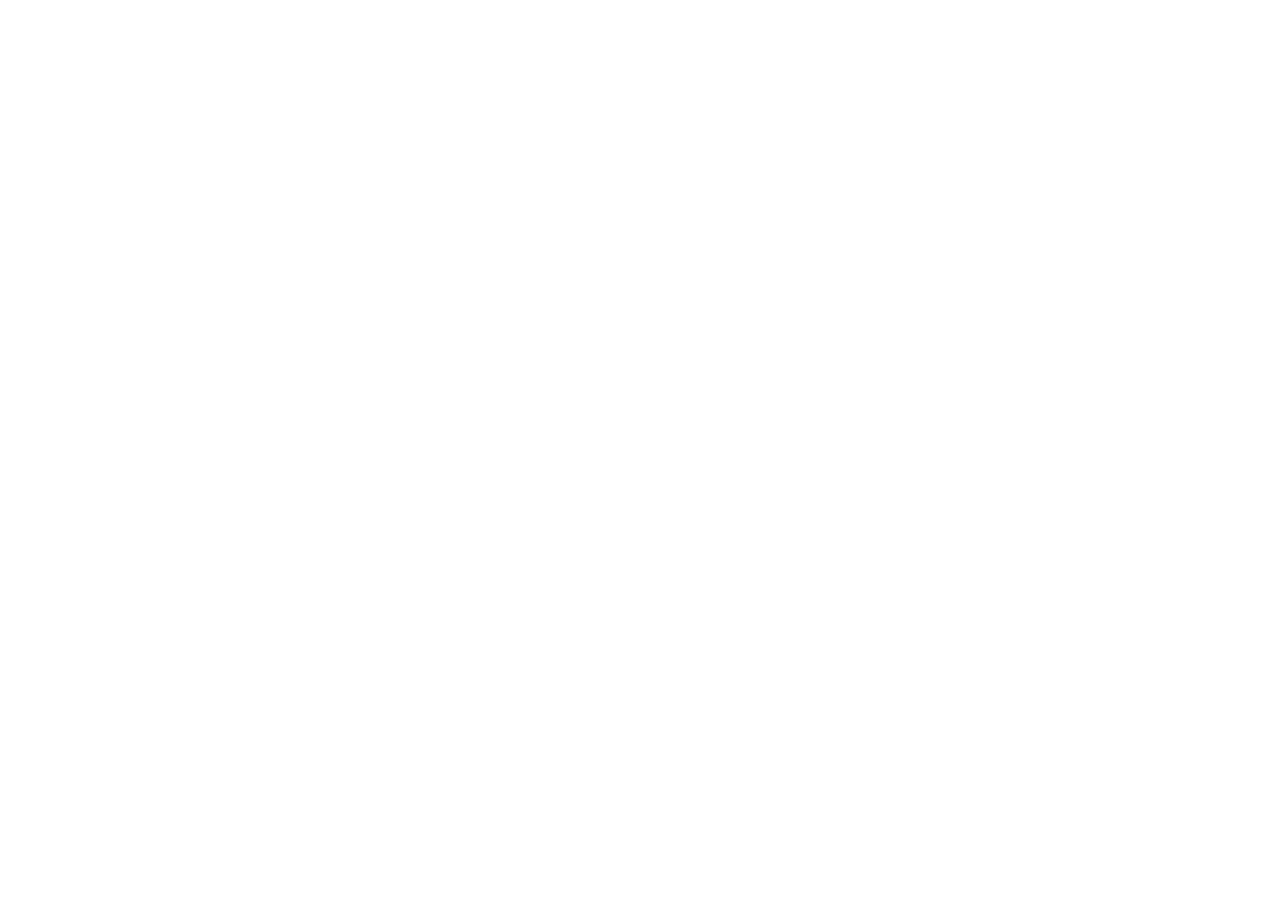
==== login.html @ 4bc70b87 "初始化大事件" ====
<!DOCTYPE html>
<html lang="en">

<head>
    <meta charset="UTF-8">
    <meta name="viewport" content="width=device-width, initial-scale=1.0">
    <title>Document</title>
</head>

<body>

</body>

</html>
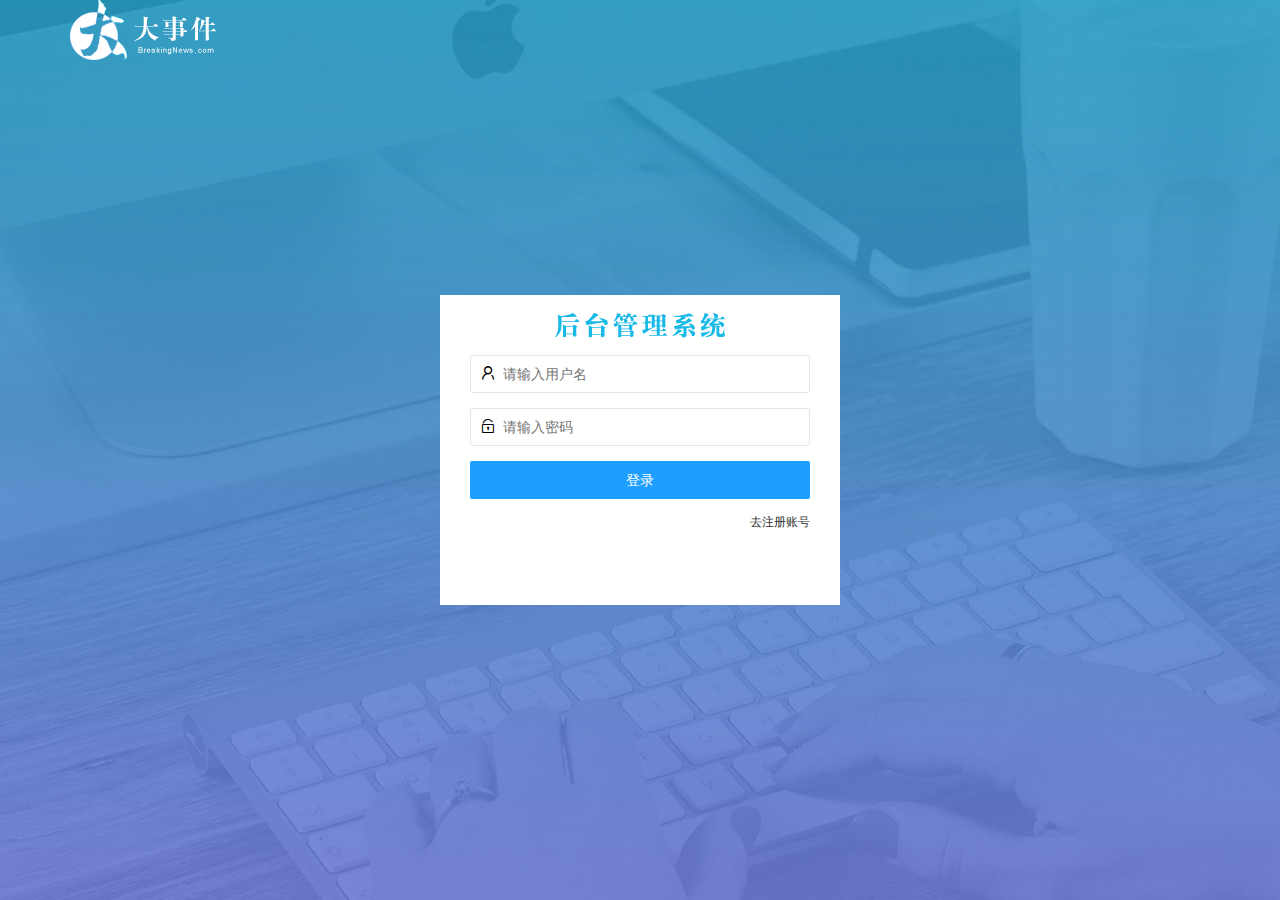
==== commit 2b8d867a: "完成了登录注册页面" ====
--- a/login.html
+++ b/login.html
@@ -4,11 +4,81 @@
 <head>
     <meta charset="UTF-8">
     <meta name="viewport" content="width=device-width, initial-scale=1.0">
-    <title>Document</title>
+    <title>大事件-登录/注册</title>
+    <link rel="stylesheet" href="/favicon.ico">
+    <!-- 引入layui的样式表 -->
+    <link rel="stylesheet" href="/assets/lib/layui/css/layui.css">
+    <!-- 引入自己的css样式表 -->
+    <link rel="stylesheet" href="/assets/css/login.css">
 </head>
 
 <body>
-
+    <!-- logo -->
+    <div class="layui-main">
+        <img src="/assets/images/logo.png" alt="">
+    </div>
+    <!-- 登陆注册 -->
+    <div class="loginAndRegBox">
+        <!-- 头部 -->
+        <div class="titleBox"></div>
+        <!-- 登录 -->
+        <div class="login-box">
+            <form class="layui-form" id="form-login">
+                <!-- 用户名 -->
+                <div class="layui-form-item">
+                    <i class="layui-icon layui-icon-username"></i>
+                    <input type="text" name="username" required lay-verify="required" placeholder="请输入用户名" autocomplete="off" class="layui-input">
+                </div>
+                <!-- 密码 -->
+                <div class="layui-form-item">
+                    <i class="layui-icon layui-icon-password"></i>
+                    <input type="password" name="password" required lay-verify="required|pwd" placeholder="请输入密码" autocomplete="off" class="layui-input">
+                </div>
+                <!-- 登录按钮 -->
+                <div class="layui-form-item">
+                    <button type="submit" class="layui-btn layui-btn-fluid layui-btn layui-btn-normal" lay-submit>登录</button>
+                </div>
+                <!-- a -->
+                <div class="layui-form-item links">
+                    <a href="javascript:;" id="link-reg">去注册账号</a>
+                </div>
+            </form>
+        </div>
+        <!-- 注册 -->
+        <div class="reg-box" style="display: none;">
+            <form class="layui-form" id="form-reg">
+                <!-- 用户名 -->
+                <div class="layui-form-item">
+                    <i class="layui-icon layui-icon-username"></i>
+                    <input type="text" name="username" required lay-verify="required" placeholder="请输入用户名" autocomplete="off" class="layui-input">
+                </div>
+                <!-- 密码 -->
+                <div class="layui-form-item">
+                    <i class="layui-icon layui-icon-password"></i>
+                    <input type="password" name="password" required lay-verify="required|pwd" placeholder="请输入密码" autocomplete="off" class="layui-input">
+                </div>
+                <!-- 确认密码 -->
+                <div class="layui-form-item">
+                    <i class="layui-icon layui-icon-password"></i>
+                    <input type="password" name="repassword" required lay-verify="required|pwd|repwd" placeholder="再次输入密码" autocomplete="off" class="layui-input">
+                </div>
+                <!-- 注册按钮 -->
+                <div class="layui-form-item">
+                    <button type="submit" class="layui-btn layui-btn-fluid layui-btn layui-btn-normal" lay-submit>注册</button>
+                </div>
+                <!-- a -->
+                <div class="layui-form-item links">
+                    <a href="javascript:;" id="link-login">去登录</a>
+                </div>
+            </form>
+        </div>
+    </div>
+    <script src="/assets/lib/layui/layui.all.js"></script>
+    <!-- 引入jQuery文件 -->
+    <script src="/assets/lib/jquery.js"></script>
+    <script src="/assets/js/baseAPI.js"></script>
+    <!-- 引入自己的js -->
+    <script src="/assets/js/login.js"></script>
 </body>
 
 </html>--- a/assets/lib/layui/css/layui.css
+++ b/assets/lib/layui/css/layui.css
@@ -0,0 +1,2 @@
+/** layui-v2.5.5 MIT License By https://www.layui.com */
+ .layui-inline,img{display:inline-block;vertical-align:middle}h1,h2,h3,h4,h5,h6{font-weight:400}.layui-edge,.layui-header,.layui-inline,.layui-main{position:relative}.layui-body,.layui-edge,.layui-elip{overflow:hidden}.layui-btn,.layui-edge,.layui-inline,img{vertical-align:middle}.layui-btn,.layui-disabled,.layui-icon,.layui-unselect{-moz-user-select:none;-webkit-user-select:none;-ms-user-select:none}.layui-elip,.layui-form-checkbox span,.layui-form-pane .layui-form-label{text-overflow:ellipsis;white-space:nowrap}.layui-breadcrumb,.layui-tree-btnGroup{visibility:hidden}blockquote,body,button,dd,div,dl,dt,form,h1,h2,h3,h4,h5,h6,input,li,ol,p,pre,td,textarea,th,ul{margin:0;padding:0;-webkit-tap-highlight-color:rgba(0,0,0,0)}a:active,a:hover{outline:0}img{border:none}li{list-style:none}table{border-collapse:collapse;border-spacing:0}h4,h5,h6{font-size:100%}button,input,optgroup,option,select,textarea{font-family:inherit;font-size:inherit;font-style:inherit;font-weight:inherit;outline:0}pre{white-space:pre-wrap;white-space:-moz-pre-wrap;white-space:-pre-wrap;white-space:-o-pre-wrap;word-wrap:break-word}body{line-height:24px;font:14px Helvetica Neue,Helvetica,PingFang SC,Tahoma,Arial,sans-serif}hr{height:1px;margin:10px 0;border:0;clear:both}a{color:#333;text-decoration:none}a:hover{color:#777}a cite{font-style:normal;*cursor:pointer}.layui-border-box,.layui-border-box *{box-sizing:border-box}.layui-box,.layui-box *{box-sizing:content-box}.layui-clear{clear:both;*zoom:1}.layui-clear:after{content:'\20';clear:both;*zoom:1;display:block;height:0}.layui-inline{*display:inline;*zoom:1}.layui-edge{display:inline-block;width:0;height:0;border-width:6px;border-style:dashed;border-color:transparent}.layui-edge-top{top:-4px;border-bottom-color:#999;border-bottom-style:solid}.layui-edge-right{border-left-color:#999;border-left-style:solid}.layui-edge-bottom{top:2px;border-top-color:#999;border-top-style:solid}.layui-edge-left{border-right-color:#999;border-right-style:solid}.layui-disabled,.layui-disabled:hover{color:#d2d2d2!important;cursor:not-allowed!important}.layui-circle{border-radius:100%}.layui-show{display:block!important}.layui-hide{display:none!important}@font-face{font-family:layui-icon;src:url(../font/iconfont.eot?v=250);src:url(../font/iconfont.eot?v=250#iefix) format('embedded-opentype'),url(../font/iconfont.woff2?v=250) format('woff2'),url(../font/iconfont.woff?v=250) format('woff'),url(../font/iconfont.ttf?v=250) format('truetype'),url(../font/iconfont.svg?v=250#layui-icon) format('svg')}.layui-icon{font-family:layui-icon!important;font-size:16px;font-style:normal;-webkit-font-smoothing:antialiased;-moz-osx-font-smoothing:grayscale}.layui-icon-reply-fill:before{content:"\e611"}.layui-icon-set-fill:before{content:"\e614"}.layui-icon-menu-fill:before{content:"\e60f"}.layui-icon-search:before{content:"\e615"}.layui-icon-share:before{content:"\e641"}.layui-icon-set-sm:before{content:"\e620"}.layui-icon-engine:before{content:"\e628"}.layui-icon-close:before{content:"\1006"}.layui-icon-close-fill:before{content:"\1007"}.layui-icon-chart-screen:before{content:"\e629"}.layui-icon-star:before{content:"\e600"}.layui-icon-circle-dot:before{content:"\e617"}.layui-icon-chat:before{content:"\e606"}.layui-icon-release:before{content:"\e609"}.layui-icon-list:before{content:"\e60a"}.layui-icon-chart:before{content:"\e62c"}.layui-icon-ok-circle:before{content:"\1005"}.layui-icon-layim-theme:before{content:"\e61b"}.layui-icon-table:before{content:"\e62d"}.layui-icon-right:before{content:"\e602"}.layui-icon-left:before{content:"\e603"}.layui-icon-cart-simple:before{content:"\e698"}.layui-icon-face-cry:before{content:"\e69c"}.layui-icon-face-smile:before{content:"\e6af"}.layui-icon-survey:before{content:"\e6b2"}.layui-icon-tree:before{content:"\e62e"}.layui-icon-upload-circle:before{content:"\e62f"}.layui-icon-add-circle:before{content:"\e61f"}.layui-icon-download-circle:before{content:"\e601"}.layui-icon-templeate-1:before{content:"\e630"}.layui-icon-util:before{content:"\e631"}.layui-icon-face-surprised:before{content:"\e664"}.layui-icon-edit:before{content:"\e642"}.layui-icon-speaker:before{content:"\e645"}.layui-icon-down:before{content:"\e61a"}.layui-icon-file:before{content:"\e621"}.layui-icon-layouts:before{content:"\e632"}.layui-icon-rate-half:before{content:"\e6c9"}.layui-icon-add-circle-fine:before{content:"\e608"}.layui-icon-prev-circle:before{content:"\e633"}.layui-icon-read:before{content:"\e705"}.layui-icon-404:before{content:"\e61c"}.layui-icon-carousel:before{content:"\e634"}.layui-icon-help:before{content:"\e607"}.layui-icon-code-circle:before{content:"\e635"}.layui-icon-water:before{content:"\e636"}.layui-icon-username:before{content:"\e66f"}.layui-icon-find-fill:before{content:"\e670"}.layui-icon-about:before{content:"\e60b"}.layui-icon-location:before{content:"\e715"}.layui-icon-up:before{content:"\e619"}.layui-icon-pause:before{content:"\e651"}.layui-icon-date:before{content:"\e637"}.layui-icon-layim-uploadfile:before{content:"\e61d"}.layui-icon-delete:before{content:"\e640"}.layui-icon-play:before{content:"\e652"}.layui-icon-top:before{content:"\e604"}.layui-icon-friends:before{content:"\e612"}.layui-icon-refresh-3:before{content:"\e9aa"}.layui-icon-ok:before{content:"\e605"}.layui-icon-layer:before{content:"\e638"}.layui-icon-face-smile-fine:before{content:"\e60c"}.layui-icon-dollar:before{content:"\e659"}.layui-icon-group:before{content:"\e613"}.layui-icon-layim-download:before{content:"\e61e"}.layui-icon-picture-fine:before{content:"\e60d"}.layui-icon-link:before{content:"\e64c"}.layui-icon-diamond:before{content:"\e735"}.layui-icon-log:before{content:"\e60e"}.layui-icon-rate-solid:before{content:"\e67a"}.layui-icon-fonts-del:before{content:"\e64f"}.layui-icon-unlink:before{content:"\e64d"}.layui-icon-fonts-clear:before{content:"\e639"}.layui-icon-triangle-r:before{content:"\e623"}.layui-icon-circle:before{content:"\e63f"}.layui-icon-radio:before{content:"\e643"}.layui-icon-align-center:before{content:"\e647"}.layui-icon-align-right:before{content:"\e648"}.layui-icon-align-left:before{content:"\e649"}.layui-icon-loading-1:before{content:"\e63e"}.layui-icon-return:before{content:"\e65c"}.layui-icon-fonts-strong:before{content:"\e62b"}.layui-icon-upload:before{content:"\e67c"}.layui-icon-dialogue:before{content:"\e63a"}.layui-icon-video:before{content:"\e6ed"}.layui-icon-headset:before{content:"\e6fc"}.layui-icon-cellphone-fine:before{content:"\e63b"}.layui-icon-add-1:before{content:"\e654"}.layui-icon-face-smile-b:before{content:"\e650"}.layui-icon-fonts-html:before{content:"\e64b"}.layui-icon-form:before{content:"\e63c"}.layui-icon-cart:before{content:"\e657"}.layui-icon-camera-fill:before{content:"\e65d"}.layui-icon-tabs:before{content:"\e62a"}.layui-icon-fonts-code:before{content:"\e64e"}.layui-icon-fire:before{content:"\e756"}.layui-icon-set:before{content:"\e716"}.layui-icon-fonts-u:before{content:"\e646"}.layui-icon-triangle-d:before{content:"\e625"}.layui-icon-tips:before{content:"\e702"}.layui-icon-picture:before{content:"\e64a"}.layui-icon-more-vertical:before{content:"\e671"}.layui-icon-flag:before{content:"\e66c"}.layui-icon-loading:before{content:"\e63d"}.layui-icon-fonts-i:before{content:"\e644"}.layui-icon-refresh-1:before{content:"\e666"}.layui-icon-rmb:before{content:"\e65e"}.layui-icon-home:before{content:"\e68e"}.layui-icon-user:before{content:"\e770"}.layui-icon-notice:before{content:"\e667"}.layui-icon-login-weibo:before{content:"\e675"}.layui-icon-voice:before{content:"\e688"}.layui-icon-upload-drag:before{content:"\e681"}.layui-icon-login-qq:before{content:"\e676"}.layui-icon-snowflake:before{content:"\e6b1"}.layui-icon-file-b:before{content:"\e655"}.layui-icon-template:before{content:"\e663"}.layui-icon-auz:before{content:"\e672"}.layui-icon-console:before{content:"\e665"}.layui-icon-app:before{content:"\e653"}.layui-icon-prev:before{content:"\e65a"}.layui-icon-website:before{content:"\e7ae"}.layui-icon-next:before{content:"\e65b"}.layui-icon-component:before{content:"\e857"}.layui-icon-more:before{content:"\e65f"}.layui-icon-login-wechat:before{content:"\e677"}.layui-icon-shrink-right:before{content:"\e668"}.layui-icon-spread-left:before{content:"\e66b"}.layui-icon-camera:before{content:"\e660"}.layui-icon-note:before{content:"\e66e"}.layui-icon-refresh:before{content:"\e669"}.layui-icon-female:before{content:"\e661"}.layui-icon-male:before{content:"\e662"}.layui-icon-password:before{content:"\e673"}.layui-icon-senior:before{content:"\e674"}.layui-icon-theme:before{content:"\e66a"}.layui-icon-tread:before{content:"\e6c5"}.layui-icon-praise:before{content:"\e6c6"}.layui-icon-star-fill:before{content:"\e658"}.layui-icon-rate:before{content:"\e67b"}.layui-icon-template-1:before{content:"\e656"}.layui-icon-vercode:before{content:"\e679"}.layui-icon-cellphone:before{content:"\e678"}.layui-icon-screen-full:before{content:"\e622"}.layui-icon-screen-restore:before{content:"\e758"}.layui-icon-cols:before{content:"\e610"}.layui-icon-export:before{content:"\e67d"}.layui-icon-print:before{content:"\e66d"}.layui-icon-slider:before{content:"\e714"}.layui-icon-addition:before{content:"\e624"}.layui-icon-subtraction:before{content:"\e67e"}.layui-icon-service:before{content:"\e626"}.layui-icon-transfer:before{content:"\e691"}.layui-main{width:1140px;margin:0 auto}.layui-header{z-index:1000;height:60px}.layui-header a:hover{transition:all .5s;-webkit-transition:all .5s}.layui-side{position:fixed;left:0;top:0;bottom:0;z-index:999;width:200px;overflow-x:hidden}.layui-side-scroll{position:relative;width:220px;height:100%;overflow-x:hidden}.layui-body{position:absolute;left:200px;right:0;top:0;bottom:0;z-index:998;width:auto;overflow-y:auto;box-sizing:border-box}.layui-layout-body{overflow:hidden}.layui-layout-admin .layui-header{background-color:#23262E}.layui-layout-admin .layui-side{top:60px;width:200px;overflow-x:hidden}.layui-layout-admin .layui-body{position:fixed;top:60px;bottom:44px}.layui-layout-admin .layui-main{width:auto;margin:0 15px}.layui-layout-admin .layui-footer{position:fixed;left:200px;right:0;bottom:0;height:44px;line-height:44px;padding:0 15px;background-color:#eee}.layui-layout-admin .layui-logo{position:absolute;left:0;top:0;width:200px;height:100%;line-height:60px;text-align:center;color:#009688;font-size:16px}.layui-layout-admin .layui-header .layui-nav{background:0 0}.layui-layout-left{position:absolute!important;left:200px;top:0}.layui-layout-right{position:absolute!important;right:0;top:0}.layui-container{position:relative;margin:0 auto;padding:0 15px;box-sizing:border-box}.layui-fluid{position:relative;margin:0 auto;padding:0 15px}.layui-row:after,.layui-row:before{content:'';display:block;clear:both}.layui-col-lg1,.layui-col-lg10,.layui-col-lg11,.layui-col-lg12,.layui-col-lg2,.layui-col-lg3,.layui-col-lg4,.layui-col-lg5,.layui-col-lg6,.layui-col-lg7,.layui-col-lg8,.layui-col-lg9,.layui-col-md1,.layui-col-md10,.layui-col-md11,.layui-col-md12,.layui-col-md2,.layui-col-md3,.layui-col-md4,.layui-col-md5,.layui-col-md6,.layui-col-md7,.layui-col-md8,.layui-col-md9,.layui-col-sm1,.layui-col-sm10,.layui-col-sm11,.layui-col-sm12,.layui-col-sm2,.layui-col-sm3,.layui-col-sm4,.layui-col-sm5,.layui-col-sm6,.layui-col-sm7,.layui-col-sm8,.layui-col-sm9,.layui-col-xs1,.layui-col-xs10,.layui-col-xs11,.layui-col-xs12,.layui-col-xs2,.layui-col-xs3,.layui-col-xs4,.layui-col-xs5,.layui-col-xs6,.layui-col-xs7,.layui-col-xs8,.layui-col-xs9{position:relative;display:block;box-sizing:border-box}.layui-col-xs1,.layui-col-xs10,.layui-col-xs11,.layui-col-xs12,.layui-col-xs2,.layui-col-xs3,.layui-col-xs4,.layui-col-xs5,.layui-col-xs6,.layui-col-xs7,.layui-col-xs8,.layui-col-xs9{float:left}.layui-col-xs1{width:8.33333333%}.layui-col-xs2{width:16.66666667%}.layui-col-xs3{width:25%}.layui-col-xs4{width:33.33333333%}.layui-col-xs5{width:41.66666667%}.layui-col-xs6{width:50%}.layui-col-xs7{width:58.33333333%}.layui-col-xs8{width:66.66666667%}.layui-col-xs9{width:75%}.layui-col-xs10{width:83.33333333%}.layui-col-xs11{width:91.66666667%}.layui-col-xs12{width:100%}.layui-col-xs-offset1{margin-left:8.33333333%}.layui-col-xs-offset2{margin-left:16.66666667%}.layui-col-xs-offset3{margin-left:25%}.layui-col-xs-offset4{margin-left:33.33333333%}.layui-col-xs-offset5{margin-left:41.66666667%}.layui-col-xs-offset6{margin-left:50%}.layui-col-xs-offset7{margin-left:58.33333333%}.layui-col-xs-offset8{margin-left:66.66666667%}.layui-col-xs-offset9{margin-left:75%}.layui-col-xs-offset10{margin-left:83.33333333%}.layui-col-xs-offset11{margin-left:91.66666667%}.layui-col-xs-offset12{margin-left:100%}@media screen and (max-width:768px){.layui-hide-xs{display:none!important}.layui-show-xs-block{display:block!important}.layui-show-xs-inline{display:inline!important}.layui-show-xs-inline-block{display:inline-block!important}}@media screen and (min-width:768px){.layui-container{width:750px}.layui-hide-sm{display:none!important}.layui-show-sm-block{display:block!important}.layui-show-sm-inline{display:inline!important}.layui-show-sm-inline-block{display:inline-block!important}.layui-col-sm1,.layui-col-sm10,.layui-col-sm11,.layui-col-sm12,.layui-col-sm2,.layui-col-sm3,.layui-col-sm4,.layui-col-sm5,.layui-col-sm6,.layui-col-sm7,.layui-col-sm8,.layui-col-sm9{float:left}.layui-col-sm1{width:8.33333333%}.layui-col-sm2{width:16.66666667%}.layui-col-sm3{width:25%}.layui-col-sm4{width:33.33333333%}.layui-col-sm5{width:41.66666667%}.layui-col-sm6{width:50%}.layui-col-sm7{width:58.33333333%}.layui-col-sm8{width:66.66666667%}.layui-col-sm9{width:75%}.layui-col-sm10{width:83.33333333%}.layui-col-sm11{width:91.66666667%}.layui-col-sm12{width:100%}.layui-col-sm-offset1{margin-left:8.33333333%}.layui-col-sm-offset2{margin-left:16.66666667%}.layui-col-sm-offset3{margin-left:25%}.layui-col-sm-offset4{margin-left:33.33333333%}.layui-col-sm-offset5{margin-left:41.66666667%}.layui-col-sm-offset6{margin-left:50%}.layui-col-sm-offset7{margin-left:58.33333333%}.layui-col-sm-offset8{margin-left:66.66666667%}.layui-col-sm-offset9{margin-left:75%}.layui-col-sm-offset10{margin-left:83.33333333%}.layui-col-sm-offset11{margin-left:91.66666667%}.layui-col-sm-offset12{margin-left:100%}}@media screen and (min-width:992px){.layui-container{width:970px}.layui-hide-md{display:none!important}.layui-show-md-block{display:block!important}.layui-show-md-inline{display:inline!important}.layui-show-md-inline-block{display:inline-block!important}.layui-col-md1,.layui-col-md10,.layui-col-md11,.layui-col-md12,.layui-col-md2,.layui-col-md3,.layui-col-md4,.layui-col-md5,.layui-col-md6,.layui-col-md7,.layui-col-md8,.layui-col-md9{float:left}.layui-col-md1{width:8.33333333%}.layui-col-md2{width:16.66666667%}.layui-col-md3{width:25%}.layui-col-md4{width:33.33333333%}.layui-col-md5{width:41.66666667%}.layui-col-md6{width:50%}.layui-col-md7{width:58.33333333%}.layui-col-md8{width:66.66666667%}.layui-col-md9{width:75%}.layui-col-md10{width:83.33333333%}.layui-col-md11{width:91.66666667%}.layui-col-md12{width:100%}.layui-col-md-offset1{margin-left:8.33333333%}.layui-col-md-offset2{margin-left:16.66666667%}.layui-col-md-offset3{margin-left:25%}.layui-col-md-offset4{margin-left:33.33333333%}.layui-col-md-offset5{margin-left:41.66666667%}.layui-col-md-offset6{margin-left:50%}.layui-col-md-offset7{margin-left:58.33333333%}.layui-col-md-offset8{margin-left:66.66666667%}.layui-col-md-offset9{margin-left:75%}.layui-col-md-offset10{margin-left:83.33333333%}.layui-col-md-offset11{margin-left:91.66666667%}.layui-col-md-offset12{margin-left:100%}}@media screen and (min-width:1200px){.layui-container{width:1170px}.layui-hide-lg{display:none!important}.layui-show-lg-block{display:block!important}.layui-show-lg-inline{display:inline!important}.layui-show-lg-inline-block{display:inline-block!important}.layui-col-lg1,.layui-col-lg10,.layui-col-lg11,.layui-col-lg12,.layui-col-lg2,.layui-col-lg3,.layui-col-lg4,.layui-col-lg5,.layui-col-lg6,.layui-col-lg7,.layui-col-lg8,.layui-col-lg9{float:left}.layui-col-lg1{width:8.33333333%}.layui-col-lg2{width:16.66666667%}.layui-col-lg3{width:25%}.layui-col-lg4{width:33.33333333%}.layui-col-lg5{width:41.66666667%}.layui-col-lg6{width:50%}.layui-col-lg7{width:58.33333333%}.layui-col-lg8{width:66.66666667%}.layui-col-lg9{width:75%}.layui-col-lg10{width:83.33333333%}.layui-col-lg11{width:91.66666667%}.layui-col-lg12{width:100%}.layui-col-lg-offset1{margin-left:8.33333333%}.layui-col-lg-offset2{margin-left:16.66666667%}.layui-col-lg-offset3{margin-left:25%}.layui-col-lg-offset4{margin-left:33.33333333%}.layui-col-lg-offset5{margin-left:41.66666667%}.layui-col-lg-offset6{margin-left:50%}.layui-col-lg-offset7{margin-left:58.33333333%}.layui-col-lg-offset8{margin-left:66.66666667%}.layui-col-lg-offset9{margin-left:75%}.layui-col-lg-offset10{margin-left:83.33333333%}.layui-col-lg-offset11{margin-left:91.66666667%}.layui-col-lg-offset12{margin-left:100%}}.layui-col-space1{margin:-.5px}.layui-col-space1>*{padding:.5px}.layui-col-space3{margin:-1.5px}.layui-col-space3>*{padding:1.5px}.layui-col-space5{margin:-2.5px}.layui-col-space5>*{padding:2.5px}.layui-col-space8{margin:-3.5px}.layui-col-space8>*{padding:3.5px}.layui-col-space10{margin:-5px}.layui-col-space10>*{padding:5px}.layui-col-space12{margin:-6px}.layui-col-space12>*{padding:6px}.layui-col-space15{margin:-7.5px}.layui-col-space15>*{padding:7.5px}.layui-col-space18{margin:-9px}.layui-col-space18>*{padding:9px}.layui-col-space20{margin:-10px}.layui-col-space20>*{padding:10px}.layui-col-space22{margin:-11px}.layui-col-space22>*{padding:11px}.layui-col-space25{margin:-12.5px}.layui-col-space25>*{padding:12.5px}.layui-col-space30{margin:-15px}.layui-col-space30>*{padding:15px}.layui-btn,.layui-input,.layui-select,.layui-textarea,.layui-upload-button{outline:0;-webkit-appearance:none;transition:all .3s;-webkit-transition:all .3s;box-sizing:border-box}.layui-elem-quote{margin-bottom:10px;padding:15px;line-height:22px;border-left:5px solid #009688;border-radius:0 2px 2px 0;background-color:#f2f2f2}.layui-quote-nm{border-style:solid;border-width:1px 1px 1px 5px;background:0 0}.layui-elem-field{margin-bottom:10px;padding:0;border-width:1px;border-style:solid}.layui-elem-field legend{margin-left:20px;padding:0 10px;font-size:20px;font-weight:300}.layui-field-title{margin:10px 0 20px;border-width:1px 0 0}.layui-field-box{padding:10px 15px}.layui-field-title .layui-field-box{padding:10px 0}.layui-progress{position:relative;height:6px;border-radius:20px;background-color:#e2e2e2}.layui-progress-bar{position:absolute;left:0;top:0;width:0;max-width:100%;height:6px;border-radius:20px;text-align:right;background-color:#5FB878;transition:all .3s;-webkit-transition:all .3s}.layui-progress-big,.layui-progress-big .layui-progress-bar{height:18px;line-height:18px}.layui-progress-text{position:relative;top:-20px;line-height:18px;font-size:12px;color:#666}.layui-progress-big .layui-progress-text{position:static;padding:0 10px;color:#fff}.layui-collapse{border-width:1px;border-style:solid;border-radius:2px}.layui-colla-content,.layui-colla-item{border-top-width:1px;border-top-style:solid}.layui-colla-item:first-child{border-top:none}.layui-colla-title{position:relative;height:42px;line-height:42px;padding:0 15px 0 35px;color:#333;background-color:#f2f2f2;cursor:pointer;font-size:14px;overflow:hidden}.layui-colla-content{display:none;padding:10px 15px;line-height:22px;color:#666}.layui-colla-icon{position:absolute;left:15px;top:0;font-size:14px}.layui-card{margin-bottom:15px;border-radius:2px;background-color:#fff;box-shadow:0 1px 2px 0 rgba(0,0,0,.05)}.layui-card:last-child{margin-bottom:0}.layui-card-header{position:relative;height:42px;line-height:42px;padding:0 15px;border-bottom:1px solid #f6f6f6;color:#333;border-radius:2px 2px 0 0;font-size:14px}.layui-bg-black,.layui-bg-blue,.layui-bg-cyan,.layui-bg-green,.layui-bg-orange,.layui-bg-red{color:#fff!important}.layui-card-body{position:relative;padding:10px 15px;line-height:24px}.layui-card-body[pad15]{padding:15px}.layui-card-body[pad20]{padding:20px}.layui-card-body .layui-table{margin:5px 0}.layui-card .layui-tab{margin:0}.layui-panel-window{position:relative;padding:15px;border-radius:0;border-top:5px solid #E6E6E6;background-color:#fff}.layui-auxiliar-moving{position:fixed;left:0;right:0;top:0;bottom:0;width:100%;height:100%;background:0 0;z-index:9999999999}.layui-form-label,.layui-form-mid,.layui-form-select,.layui-input-block,.layui-input-inline,.layui-textarea{position:relative}.layui-bg-red{background-color:#FF5722!important}.layui-bg-orange{background-color:#FFB800!important}.layui-bg-green{background-color:#009688!important}.layui-bg-cyan{background-color:#2F4056!important}.layui-bg-blue{background-color:#1E9FFF!important}.layui-bg-black{background-color:#393D49!important}.layui-bg-gray{background-color:#eee!important;color:#666!important}.layui-badge-rim,.layui-colla-content,.layui-colla-item,.layui-collapse,.layui-elem-field,.layui-form-pane .layui-form-item[pane],.layui-form-pane .layui-form-label,.layui-input,.layui-layedit,.layui-layedit-tool,.layui-quote-nm,.layui-select,.layui-tab-bar,.layui-tab-card,.layui-tab-title,.layui-tab-title .layui-this:after,.layui-textarea{border-color:#e6e6e6}.layui-timeline-item:before,hr{background-color:#e6e6e6}.layui-text{line-height:22px;font-size:14px;color:#666}.layui-text h1,.layui-text h2,.layui-text h3{font-weight:500;color:#333}.layui-text h1{font-size:30px}.layui-text h2{font-size:24px}.layui-text h3{font-size:18px}.layui-text a:not(.layui-btn){color:#01AAED}.layui-text a:not(.layui-btn):hover{text-decoration:underline}.layui-text ul{padding:5px 0 5px 15px}.layui-text ul li{margin-top:5px;list-style-type:disc}.layui-text em,.layui-word-aux{color:#999!important;padding:0 5px!important}.layui-btn{display:inline-block;height:38px;line-height:38px;padding:0 18px;background-color:#009688;color:#fff;white-space:nowrap;text-align:center;font-size:14px;border:none;border-radius:2px;cursor:pointer}.layui-btn:hover{opacity:.8;filter:alpha(opacity=80);color:#fff}.layui-btn:active{opacity:1;filter:alpha(opacity=100)}.layui-btn+.layui-btn{margin-left:10px}.layui-btn-container{font-size:0}.layui-btn-container .layui-btn{margin-right:10px;margin-bottom:10px}.layui-btn-container .layui-btn+.layui-btn{margin-left:0}.layui-table .layui-btn-container .layui-btn{margin-bottom:9px}.layui-btn-radius{border-radius:100px}.layui-btn .layui-icon{margin-right:3px;font-size:18px;vertical-align:bottom;vertical-align:middle\9}.layui-btn-primary{border:1px solid #C9C9C9;background-color:#fff;color:#555}.layui-btn-primary:hover{border-color:#009688;color:#333}.layui-btn-normal{background-color:#1E9FFF}.layui-btn-warm{background-color:#FFB800}.layui-btn-danger{background-color:#FF5722}.layui-btn-checked{background-color:#5FB878}.layui-btn-disabled,.layui-btn-disabled:active,.layui-btn-disabled:hover{border:1px solid #e6e6e6;background-color:#FBFBFB;color:#C9C9C9;cursor:not-allowed;opacity:1}.layui-btn-lg{height:44px;line-height:44px;padding:0 25px;font-size:16px}.layui-btn-sm{height:30px;line-height:30px;padding:0 10px;font-size:12px}.layui-btn-sm i{font-size:16px!important}.layui-btn-xs{height:22px;line-height:22px;padding:0 5px;font-size:12px}.layui-btn-xs i{font-size:14px!important}.layui-btn-group{display:inline-block;vertical-align:middle;font-size:0}.layui-btn-group .layui-btn{margin-left:0!important;margin-right:0!important;border-left:1px solid rgba(255,255,255,.5);border-radius:0}.layui-btn-group .layui-btn-primary{border-left:none}.layui-btn-group .layui-btn-primary:hover{border-color:#C9C9C9;color:#009688}.layui-btn-group .layui-btn:first-child{border-left:none;border-radius:2px 0 0 2px}.layui-btn-group .layui-btn-primary:first-child{border-left:1px solid #c9c9c9}.layui-btn-group .layui-btn:last-child{border-radius:0 2px 2px 0}.layui-btn-group .layui-btn+.layui-btn{margin-left:0}.layui-btn-group+.layui-btn-group{margin-left:10px}.layui-btn-fluid{width:100%}.layui-input,.layui-select,.layui-textarea{height:38px;line-height:1.3;line-height:38px\9;border-width:1px;border-style:solid;background-color:#fff;border-radius:2px}.layui-input::-webkit-input-placeholder,.layui-select::-webkit-input-placeholder,.layui-textarea::-webkit-input-placeholder{line-height:1.3}.layui-input,.layui-textarea{display:block;width:100%;padding-left:10px}.layui-input:hover,.layui-textarea:hover{border-color:#D2D2D2!important}.layui-input:focus,.layui-textarea:focus{border-color:#C9C9C9!important}.layui-textarea{min-height:100px;height:auto;line-height:20px;padding:6px 10px;resize:vertical}.layui-select{padding:0 10px}.layui-form input[type=checkbox],.layui-form input[type=radio],.layui-form select{display:none}.layui-form [lay-ignore]{display:initial}.layui-form-item{margin-bottom:15px;clear:both;*zoom:1}.layui-form-item:after{content:'\20';clear:both;*zoom:1;display:block;height:0}.layui-form-label{float:left;display:block;padding:9px 15px;width:80px;font-weight:400;line-height:20px;text-align:right}.layui-form-label-col{display:block;float:none;padding:9px 0;line-height:20px;text-align:left}.layui-form-item .layui-inline{margin-bottom:5px;margin-right:10px}.layui-input-block{margin-left:110px;min-height:36px}.layui-input-inline{display:inline-block;vertical-align:middle}.layui-form-item .layui-input-inline{float:left;width:190px;margin-right:10px}.layui-form-text .layui-input-inline{width:auto}.layui-form-mid{float:left;display:block;padding:9px 0!important;line-height:20px;margin-right:10px}.layui-form-danger+.layui-form-select .layui-input,.layui-form-danger:focus{border-color:#FF5722!important}.layui-form-select .layui-input{padding-right:30px;cursor:pointer}.layui-form-select .layui-edge{position:absolute;right:10px;top:50%;margin-top:-3px;cursor:pointer;border-width:6px;border-top-color:#c2c2c2;border-top-style:solid;transition:all .3s;-webkit-transition:all .3s}.layui-form-select dl{display:none;position:absolute;left:0;top:42px;padding:5px 0;z-index:899;min-width:100%;border:1px solid #d2d2d2;max-height:300px;overflow-y:auto;background-color:#fff;border-radius:2px;box-shadow:0 2px 4px rgba(0,0,0,.12);box-sizing:border-box}.layui-form-select dl dd,.layui-form-select dl dt{padding:0 10px;line-height:36px;white-space:nowrap;overflow:hidden;text-overflow:ellipsis}.layui-form-select dl dt{font-size:12px;color:#999}.layui-form-select dl dd{cursor:pointer}.layui-form-select dl dd:hover{background-color:#f2f2f2;-webkit-transition:.5s all;transition:.5s all}.layui-form-select .layui-select-group dd{padding-left:20px}.layui-form-select dl dd.layui-select-tips{padding-left:10px!important;color:#999}.layui-form-select dl dd.layui-this{background-color:#5FB878;color:#fff}.layui-form-checkbox,.layui-form-select dl dd.layui-disabled{background-color:#fff}.layui-form-selected dl{display:block}.layui-form-checkbox,.layui-form-checkbox *,.layui-form-switch{display:inline-block;vertical-align:middle}.layui-form-selected .layui-edge{margin-top:-9px;-webkit-transform:rotate(180deg);transform:rotate(180deg);margin-top:-3px\9}:root .layui-form-selected .layui-edge{margin-top:-9px\0/IE9}.layui-form-selectup dl{top:auto;bottom:42px}.layui-select-none{margin:5px 0;text-align:center;color:#999}.layui-select-disabled .layui-disabled{border-color:#eee!important}.layui-select-disabled .layui-edge{border-top-color:#d2d2d2}.layui-form-checkbox{position:relative;height:30px;line-height:30px;margin-right:10px;padding-right:30px;cursor:pointer;font-size:0;-webkit-transition:.1s linear;transition:.1s linear;box-sizing:border-box}.layui-form-checkbox span{padding:0 10px;height:100%;font-size:14px;border-radius:2px 0 0 2px;background-color:#d2d2d2;color:#fff;overflow:hidden}.layui-form-checkbox:hover span{background-color:#c2c2c2}.layui-form-checkbox i{position:absolute;right:0;top:0;width:30px;height:28px;border:1px solid #d2d2d2;border-left:none;border-radius:0 2px 2px 0;color:#fff;font-size:20px;text-align:center}.layui-form-checkbox:hover i{border-color:#c2c2c2;color:#c2c2c2}.layui-form-checked,.layui-form-checked:hover{border-color:#5FB878}.layui-form-checked span,.layui-form-checked:hover span{background-color:#5FB878}.layui-form-checked i,.layui-form-checked:hover i{color:#5FB878}.layui-form-item .layui-form-checkbox{margin-top:4px}.layui-form-checkbox[lay-skin=primary]{height:auto!important;line-height:normal!important;min-width:18px;min-height:18px;border:none!important;margin-right:0;padding-left:28px;padding-right:0;background:0 0}.layui-form-checkbox[lay-skin=primary] span{padding-left:0;padding-right:15px;line-height:18px;background:0 0;color:#666}.layui-form-checkbox[lay-skin=primary] i{right:auto;left:0;width:16px;height:16px;line-height:16px;border:1px solid #d2d2d2;font-size:12px;border-radius:2px;background-color:#fff;-webkit-transition:.1s linear;transition:.1s linear}.layui-form-checkbox[lay-skin=primary]:hover i{border-color:#5FB878;color:#fff}.layui-form-checked[lay-skin=primary] i{border-color:#5FB878!important;background-color:#5FB878;color:#fff}.layui-checkbox-disbaled[lay-skin=primary] span{background:0 0!important;color:#c2c2c2}.layui-checkbox-disbaled[lay-skin=primary]:hover i{border-color:#d2d2d2}.layui-form-item .layui-form-checkbox[lay-skin=primary]{margin-top:10px}.layui-form-switch{position:relative;height:22px;line-height:22px;min-width:35px;padding:0 5px;margin-top:8px;border:1px solid #d2d2d2;border-radius:20px;cursor:pointer;background-color:#fff;-webkit-transition:.1s linear;transition:.1s linear}.layui-form-switch i{position:absolute;left:5px;top:3px;width:16px;height:16px;border-radius:20px;background-color:#d2d2d2;-webkit-transition:.1s linear;transition:.1s linear}.layui-form-switch em{position:relative;top:0;width:25px;margin-left:21px;padding:0!important;text-align:center!important;color:#999!important;font-style:normal!important;font-size:12px}.layui-form-onswitch{border-color:#5FB878;background-color:#5FB878}.layui-checkbox-disbaled,.layui-checkbox-disbaled i{border-color:#e2e2e2!important}.layui-form-onswitch i{left:100%;margin-left:-21px;background-color:#fff}.layui-form-onswitch em{margin-left:5px;margin-right:21px;color:#fff!important}.layui-checkbox-disbaled span{background-color:#e2e2e2!important}.layui-checkbox-disbaled:hover i{color:#fff!important}[lay-radio]{display:none}.layui-form-radio,.layui-form-radio *{display:inline-block;vertical-align:middle}.layui-form-radio{line-height:28px;margin:6px 10px 0 0;padding-right:10px;cursor:pointer;font-size:0}.layui-form-radio *{font-size:14px}.layui-form-radio>i{margin-right:8px;font-size:22px;color:#c2c2c2}.layui-form-radio>i:hover,.layui-form-radioed>i{color:#5FB878}.layui-radio-disbaled>i{color:#e2e2e2!important}.layui-form-pane .layui-form-label{width:110px;padding:8px 15px;height:38px;line-height:20px;border-width:1px;border-style:solid;border-radius:2px 0 0 2px;text-align:center;background-color:#FBFBFB;overflow:hidden;box-sizing:border-box}.layui-form-pane .layui-input-inline{margin-left:-1px}.layui-form-pane .layui-input-block{margin-left:110px;left:-1px}.layui-form-pane .layui-input{border-radius:0 2px 2px 0}.layui-form-pane .layui-form-text .layui-form-label{float:none;width:100%;border-radius:2px;box-sizing:border-box;text-align:left}.layui-form-pane .layui-form-text .layui-input-inline{display:block;margin:0;top:-1px;clear:both}.layui-form-pane .layui-form-text .layui-input-block{margin:0;left:0;top:-1px}.layui-form-pane .layui-form-text .layui-textarea{min-height:100px;border-radius:0 0 2px 2px}.layui-form-pane .layui-form-checkbox{margin:4px 0 4px 10px}.layui-form-pane .layui-form-radio,.layui-form-pane .layui-form-switch{margin-top:6px;margin-left:10px}.layui-form-pane .layui-form-item[pane]{position:relative;border-width:1px;border-style:solid}.layui-form-pane .layui-form-item[pane] .layui-form-label{position:absolute;left:0;top:0;height:100%;border-width:0 1px 0 0}.layui-form-pane .layui-form-item[pane] .layui-input-inline{margin-left:110px}@media screen and (max-width:450px){.layui-form-item .layui-form-label{text-overflow:ellipsis;overflow:hidden;white-space:nowrap}.layui-form-item .layui-inline{display:block;margin-right:0;margin-bottom:20px;clear:both}.layui-form-item .layui-inline:after{content:'\20';clear:both;display:block;height:0}.layui-form-item .layui-input-inline{display:block;float:none;left:-3px;width:auto;margin:0 0 10px 112px}.layui-form-item .layui-input-inline+.layui-form-mid{margin-left:110px;top:-5px;padding:0}.layui-form-item .layui-form-checkbox{margin-right:5px;margin-bottom:5px}}.layui-layedit{border-width:1px;border-style:solid;border-radius:2px}.layui-layedit-tool{padding:3px 5px;border-bottom-width:1px;border-bottom-style:solid;font-size:0}.layedit-tool-fixed{position:fixed;top:0;border-top:1px solid #e2e2e2}.layui-layedit-tool .layedit-tool-mid,.layui-layedit-tool .layui-icon{display:inline-block;vertical-align:middle;text-align:center;font-size:14px}.layui-layedit-tool .layui-icon{position:relative;width:32px;height:30px;line-height:30px;margin:3px 5px;color:#777;cursor:pointer;border-radius:2px}.layui-layedit-tool .layui-icon:hover{color:#393D49}.layui-layedit-tool .layui-icon:active{color:#000}.layui-layedit-tool .layedit-tool-active{background-color:#e2e2e2;color:#000}.layui-layedit-tool .layui-disabled,.layui-layedit-tool .layui-disabled:hover{color:#d2d2d2;cursor:not-allowed}.layui-layedit-tool .layedit-tool-mid{width:1px;height:18px;margin:0 10px;background-color:#d2d2d2}.layedit-tool-html{width:50px!important;font-size:30px!important}.layedit-tool-b,.layedit-tool-code,.layedit-tool-help{font-size:16px!important}.layedit-tool-d,.layedit-tool-face,.layedit-tool-image,.layedit-tool-unlink{font-size:18px!important}.layedit-tool-image input{position:absolute;font-size:0;left:0;top:0;width:100%;height:100%;opacity:.01;filter:Alpha(opacity=1);cursor:pointer}.layui-layedit-iframe iframe{display:block;width:100%}#LAY_layedit_code{overflow:hidden}.layui-laypage{display:inline-block;*display:inline;*zoom:1;vertical-align:middle;margin:10px 0;font-size:0}.layui-laypage>a:first-child,.layui-laypage>a:first-child em{border-radius:2px 0 0 2px}.layui-laypage>a:last-child,.layui-laypage>a:last-child em{border-radius:0 2px 2px 0}.layui-laypage>:first-child{margin-left:0!important}.layui-laypage>:last-child{margin-right:0!important}.layui-laypage a,.layui-laypage button,.layui-laypage input,.layui-laypage select,.layui-laypage span{border:1px solid #e2e2e2}.layui-laypage a,.layui-laypage span{display:inline-block;*display:inline;*zoom:1;vertical-align:middle;padding:0 15px;height:28px;line-height:28px;margin:0 -1px 5px 0;background-color:#fff;color:#333;font-size:12px}.layui-flow-more a *,.layui-laypage input,.layui-table-view select[lay-ignore]{display:inline-block}.layui-laypage a:hover{color:#009688}.layui-laypage em{font-style:normal}.layui-laypage .layui-laypage-spr{color:#999;font-weight:700}.layui-laypage a{text-decoration:none}.layui-laypage .layui-laypage-curr{position:relative}.layui-laypage .layui-laypage-curr em{position:relative;color:#fff}.layui-laypage .layui-laypage-curr .layui-laypage-em{position:absolute;left:-1px;top:-1px;padding:1px;width:100%;height:100%;background-color:#009688}.layui-laypage-em{border-radius:2px}.layui-laypage-next em,.layui-laypage-prev em{font-family:Sim sun;font-size:16px}.layui-laypage .layui-laypage-count,.layui-laypage .layui-laypage-limits,.layui-laypage .layui-laypage-refresh,.layui-laypage .layui-laypage-skip{margin-left:10px;margin-right:10px;padding:0;border:none}.layui-laypage .layui-laypage-limits,.layui-laypage .layui-laypage-refresh{vertical-align:top}.layui-laypage .layui-laypage-refresh i{font-size:18px;cursor:pointer}.layui-laypage select{height:22px;padding:3px;border-radius:2px;cursor:pointer}.layui-laypage .layui-laypage-skip{height:30px;line-height:30px;color:#999}.layui-laypage button,.layui-laypage input{height:30px;line-height:30px;border-radius:2px;vertical-align:top;background-color:#fff;box-sizing:border-box}.layui-laypage input{width:40px;margin:0 10px;padding:0 3px;text-align:center}.layui-laypage input:focus,.layui-laypage select:focus{border-color:#009688!important}.layui-laypage button{margin-left:10px;padding:0 10px;cursor:pointer}.layui-table,.layui-table-view{margin:10px 0}.layui-flow-more{margin:10px 0;text-align:center;color:#999;font-size:14px}.layui-flow-more a{height:32px;line-height:32px}.layui-flow-more a *{vertical-align:top}.layui-flow-more a cite{padding:0 20px;border-radius:3px;background-color:#eee;color:#333;font-style:normal}.layui-flow-more a cite:hover{opacity:.8}.layui-flow-more a i{font-size:30px;color:#737383}.layui-table{width:100%;background-color:#fff;color:#666}.layui-table tr{transition:all .3s;-webkit-transition:all .3s}.layui-table th{text-align:left;font-weight:400}.layui-table tbody tr:hover,.layui-table thead tr,.layui-table-click,.layui-table-header,.layui-table-hover,.layui-table-mend,.layui-table-patch,.layui-table-tool,.layui-table-total,.layui-table-total tr,.layui-table[lay-even] tr:nth-child(even){background-color:#f2f2f2}.layui-table td,.layui-table th,.layui-table-col-set,.layui-table-fixed-r,.layui-table-grid-down,.layui-table-header,.layui-table-page,.layui-table-tips-main,.layui-table-tool,.layui-table-total,.layui-table-view,.layui-table[lay-skin=line],.layui-table[lay-skin=row]{border-width:1px;border-style:solid;border-color:#e6e6e6}.layui-table td,.layui-table th{position:relative;padding:9px 15px;min-height:20px;line-height:20px;font-size:14px}.layui-table[lay-skin=line] td,.layui-table[lay-skin=line] th{border-width:0 0 1px}.layui-table[lay-skin=row] td,.layui-table[lay-skin=row] th{border-width:0 1px 0 0}.layui-table[lay-skin=nob] td,.layui-table[lay-skin=nob] th{border:none}.layui-table img{max-width:100px}.layui-table[lay-size=lg] td,.layui-table[lay-size=lg] th{padding:15px 30px}.layui-table-view .layui-table[lay-size=lg] .layui-table-cell{height:40px;line-height:40px}.layui-table[lay-size=sm] td,.layui-table[lay-size=sm] th{font-size:12px;padding:5px 10px}.layui-table-view .layui-table[lay-size=sm] .layui-table-cell{height:20px;line-height:20px}.layui-table[lay-data]{display:none}.layui-table-box{position:relative;overflow:hidden}.layui-table-view .layui-table{position:relative;width:auto;margin:0}.layui-table-view .layui-table[lay-skin=line]{border-width:0 1px 0 0}.layui-table-view .layui-table[lay-skin=row]{border-width:0 0 1px}.layui-table-view .layui-table td,.layui-table-view .layui-table th{padding:5px 0;border-top:none;border-left:none}.layui-table-view .layui-table th.layui-unselect .layui-table-cell span{cursor:pointer}.layui-table-view .layui-table td{cursor:default}.layui-table-view .layui-table td[data-edit=text]{cursor:text}.layui-table-view .layui-form-checkbox[lay-skin=primary] i{width:18px;height:18px}.layui-table-view .layui-form-radio{line-height:0;padding:0}.layui-table-view .layui-form-radio>i{margin:0;font-size:20px}.layui-table-init{position:absolute;left:0;top:0;width:100%;height:100%;text-align:center;z-index:110}.layui-table-init .layui-icon{position:absolute;left:50%;top:50%;margin:-15px 0 0 -15px;font-size:30px;color:#c2c2c2}.layui-table-header{border-width:0 0 1px;overflow:hidden}.layui-table-header .layui-table{margin-bottom:-1px}.layui-table-tool .layui-inline[lay-event]{position:relative;width:26px;height:26px;padding:5px;line-height:16px;margin-right:10px;text-align:center;color:#333;border:1px solid #ccc;cursor:pointer;-webkit-transition:.5s all;transition:.5s all}.layui-table-tool .layui-inline[lay-event]:hover{border:1px solid #999}.layui-table-tool-temp{padding-right:120px}.layui-table-tool-self{position:absolute;right:17px;top:10px}.layui-table-tool .layui-table-tool-self .layui-inline[lay-event]{margin:0 0 0 10px}.layui-table-tool-panel{position:absolute;top:29px;left:-1px;padding:5px 0;min-width:150px;min-height:40px;border:1px solid #d2d2d2;text-align:left;overflow-y:auto;background-color:#fff;box-shadow:0 2px 4px rgba(0,0,0,.12)}.layui-table-cell,.layui-table-tool-panel li{overflow:hidden;text-overflow:ellipsis;white-space:nowrap}.layui-table-tool-panel li{padding:0 10px;line-height:30px;-webkit-transition:.5s all;transition:.5s all}.layui-table-tool-panel li .layui-form-checkbox[lay-skin=primary]{width:100%;padding-left:28px}.layui-table-tool-panel li:hover{background-color:#f2f2f2}.layui-table-tool-panel li .layui-form-checkbox[lay-skin=primary] i{position:absolute;left:0;top:0}.layui-table-tool-panel li .layui-form-checkbox[lay-skin=primary] span{padding:0}.layui-table-tool .layui-table-tool-self .layui-table-tool-panel{left:auto;right:-1px}.layui-table-col-set{position:absolute;right:0;top:0;width:20px;height:100%;border-width:0 0 0 1px;background-color:#fff}.layui-table-sort{width:10px;height:20px;margin-left:5px;cursor:pointer!important}.layui-table-sort .layui-edge{position:absolute;left:5px;border-width:5px}.layui-table-sort .layui-table-sort-asc{top:3px;border-top:none;border-bottom-style:solid;border-bottom-color:#b2b2b2}.layui-table-sort .layui-table-sort-asc:hover{border-bottom-color:#666}.layui-table-sort .layui-table-sort-desc{bottom:5px;border-bottom:none;border-top-style:solid;border-top-color:#b2b2b2}.layui-table-sort .layui-table-sort-desc:hover{border-top-color:#666}.layui-table-sort[lay-sort=asc] .layui-table-sort-asc{border-bottom-color:#000}.layui-table-sort[lay-sort=desc] .layui-table-sort-desc{border-top-color:#000}.layui-table-cell{height:28px;line-height:28px;padding:0 15px;position:relative;box-sizing:border-box}.layui-table-cell .layui-form-checkbox[lay-skin=primary]{top:-1px;padding:0}.layui-table-cell .layui-table-link{color:#01AAED}.laytable-cell-checkbox,.laytable-cell-numbers,.laytable-cell-radio,.laytable-cell-space{padding:0;text-align:center}.layui-table-body{position:relative;overflow:auto;margin-right:-1px;margin-bottom:-1px}.layui-table-body .layui-none{line-height:26px;padding:15px;text-align:center;color:#999}.layui-table-fixed{position:absolute;left:0;top:0;z-index:101}.layui-table-fixed .layui-table-body{overflow:hidden}.layui-table-fixed-l{box-shadow:0 -1px 8px rgba(0,0,0,.08)}.layui-table-fixed-r{left:auto;right:-1px;border-width:0 0 0 1px;box-shadow:-1px 0 8px rgba(0,0,0,.08)}.layui-table-fixed-r .layui-table-header{position:relative;overflow:visible}.layui-table-mend{position:absolute;right:-49px;top:0;height:100%;width:50px}.layui-table-tool{position:relative;z-index:890;width:100%;min-height:50px;line-height:30px;padding:10px 15px;border-width:0 0 1px}.layui-table-tool .layui-btn-container{margin-bottom:-10px}.layui-table-page,.layui-table-total{border-width:1px 0 0;margin-bottom:-1px;overflow:hidden}.layui-table-page{position:relative;width:100%;padding:7px 7px 0;height:41px;font-size:12px;white-space:nowrap}.layui-table-page>div{height:26px}.layui-table-page .layui-laypage{margin:0}.layui-table-page .layui-laypage a,.layui-table-page .layui-laypage span{height:26px;line-height:26px;margin-bottom:10px;border:none;background:0 0}.layui-table-page .layui-laypage a,.layui-table-page .layui-laypage span.layui-laypage-curr{padding:0 12px}.layui-table-page .layui-laypage span{margin-left:0;padding:0}.layui-table-page .layui-laypage .layui-laypage-prev{margin-left:-7px!important}.layui-table-page .layui-laypage .layui-laypage-curr .layui-laypage-em{left:0;top:0;padding:0}.layui-table-page .layui-laypage button,.layui-table-page .layui-laypage input{height:26px;line-height:26px}.layui-table-page .layui-laypage input{width:40px}.layui-table-page .layui-laypage button{padding:0 10px}.layui-table-page select{height:18px}.layui-table-patch .layui-table-cell{padding:0;width:30px}.layui-table-edit{position:absolute;left:0;top:0;width:100%;height:100%;padding:0 14px 1px;border-radius:0;box-shadow:1px 1px 20px rgba(0,0,0,.15)}.layui-table-edit:focus{border-color:#5FB878!important}select.layui-table-edit{padding:0 0 0 10px;border-color:#C9C9C9}.layui-table-view .layui-form-checkbox,.layui-table-view .layui-form-radio,.layui-table-view .layui-form-switch{top:0;margin:0;box-sizing:content-box}.layui-table-view .layui-form-checkbox{top:-1px;height:26px;line-height:26px}.layui-table-view .layui-form-checkbox i{height:26px}.layui-table-grid .layui-table-cell{overflow:visible}.layui-table-grid-down{position:absolute;top:0;right:0;width:26px;height:100%;padding:5px 0;border-width:0 0 0 1px;text-align:center;background-color:#fff;color:#999;cursor:pointer}.layui-table-grid-down .layui-icon{position:absolute;top:50%;left:50%;margin:-8px 0 0 -8px}.layui-table-grid-down:hover{background-color:#fbfbfb}body .layui-table-tips .layui-layer-content{background:0 0;padding:0;box-shadow:0 1px 6px rgba(0,0,0,.12)}.layui-table-tips-main{margin:-44px 0 0 -1px;max-height:150px;padding:8px 15px;font-size:14px;overflow-y:scroll;background-color:#fff;color:#666}.layui-table-tips-c{position:absolute;right:-3px;top:-13px;width:20px;height:20px;padding:3px;cursor:pointer;background-color:#666;border-radius:50%;color:#fff}.layui-table-tips-c:hover{background-color:#777}.layui-table-tips-c:before{position:relative;right:-2px}.layui-upload-file{display:none!important;opacity:.01;filter:Alpha(opacity=1)}.layui-upload-drag,.layui-upload-form,.layui-upload-wrap{display:inline-block}.layui-upload-list{margin:10px 0}.layui-upload-choose{padding:0 10px;color:#999}.layui-upload-drag{position:relative;padding:30px;border:1px dashed #e2e2e2;background-color:#fff;text-align:center;cursor:pointer;color:#999}.layui-upload-drag .layui-icon{font-size:50px;color:#009688}.layui-upload-drag[lay-over]{border-color:#009688}.layui-upload-iframe{position:absolute;width:0;height:0;border:0;visibility:hidden}.layui-upload-wrap{position:relative;vertical-align:middle}.layui-upload-wrap .layui-upload-file{display:block!important;position:absolute;left:0;top:0;z-index:10;font-size:100px;width:100%;height:100%;opacity:.01;filter:Alpha(opacity=1);cursor:pointer}.layui-transfer-active,.layui-transfer-box{display:inline-block;vertical-align:middle}.layui-transfer-box,.layui-transfer-header,.layui-transfer-search{border-width:0;border-style:solid;border-color:#e6e6e6}.layui-transfer-box{position:relative;border-width:1px;width:200px;height:360px;border-radius:2px;background-color:#fff}.layui-transfer-box .layui-form-checkbox{width:100%;margin:0!important}.layui-transfer-header{height:38px;line-height:38px;padding:0 10px;border-bottom-width:1px}.layui-transfer-search{position:relative;padding:10px;border-bottom-width:1px}.layui-transfer-search .layui-input{height:32px;padding-left:30px;font-size:12px}.layui-transfer-search .layui-icon-search{position:absolute;left:20px;top:50%;margin-top:-8px;color:#666}.layui-transfer-active{margin:0 15px}.layui-transfer-active .layui-btn{display:block;margin:0;padding:0 15px;background-color:#5FB878;border-color:#5FB878;color:#fff}.layui-transfer-active .layui-btn-disabled{background-color:#FBFBFB;border-color:#e6e6e6;color:#C9C9C9}.layui-transfer-active .layui-btn:first-child{margin-bottom:15px}.layui-transfer-active .layui-btn .layui-icon{margin:0;font-size:14px!important}.layui-transfer-data{padding:5px 0;overflow:auto}.layui-transfer-data li{height:32px;line-height:32px;padding:0 10px}.layui-transfer-data li:hover{background-color:#f2f2f2;transition:.5s all}.layui-transfer-data .layui-none{padding:15px 10px;text-align:center;color:#999}.layui-nav{position:relative;padding:0 20px;background-color:#393D49;color:#fff;border-radius:2px;font-size:0;box-sizing:border-box}.layui-nav *{font-size:14px}.layui-nav .layui-nav-item{position:relative;display:inline-block;*display:inline;*zoom:1;vertical-align:middle;line-height:60px}.layui-nav .layui-nav-item a{display:block;padding:0 20px;color:#fff;color:rgba(255,255,255,.7);transition:all .3s;-webkit-transition:all .3s}.layui-nav .layui-this:after,.layui-nav-bar,.layui-nav-tree .layui-nav-itemed:after{position:absolute;left:0;top:0;width:0;height:5px;background-color:#5FB878;transition:all .2s;-webkit-transition:all .2s}.layui-nav-bar{z-index:1000}.layui-nav .layui-nav-item a:hover,.layui-nav .layui-this a{color:#fff}.layui-nav .layui-this:after{content:'';top:auto;bottom:0;width:100%}.layui-nav-img{width:30px;height:30px;margin-right:10px;border-radius:50%}.layui-nav .layui-nav-more{content:'';width:0;height:0;border-style:solid dashed dashed;border-color:#fff transparent transparent;overflow:hidden;cursor:pointer;transition:all .2s;-webkit-transition:all .2s;position:absolute;top:50%;right:3px;margin-top:-3px;border-width:6px;border-top-color:rgba(255,255,255,.7)}.layui-nav .layui-nav-mored,.layui-nav-itemed>a .layui-nav-more{margin-top:-9px;border-style:dashed dashed solid;border-color:transparent transparent #fff}.layui-nav-child{display:none;position:absolute;left:0;top:65px;min-width:100%;line-height:36px;padding:5px 0;box-shadow:0 2px 4px rgba(0,0,0,.12);border:1px solid #d2d2d2;background-color:#fff;z-index:100;border-radius:2px;white-space:nowrap}.layui-nav .layui-nav-child a{color:#333}.layui-nav .layui-nav-child a:hover{background-color:#f2f2f2;color:#000}.layui-nav-child dd{position:relative}.layui-nav .layui-nav-child dd.layui-this a,.layui-nav-child dd.layui-this{background-color:#5FB878;color:#fff}.layui-nav-child dd.layui-this:after{display:none}.layui-nav-tree{width:200px;padding:0}.layui-nav-tree .layui-nav-item{display:block;width:100%;line-height:45px}.layui-nav-tree .layui-nav-item a{position:relative;height:45px;line-height:45px;text-overflow:ellipsis;overflow:hidden;white-space:nowrap}.layui-nav-tree .layui-nav-item a:hover{background-color:#4E5465}.layui-nav-tree .layui-nav-bar{width:5px;height:0;background-color:#009688}.layui-nav-tree .layui-nav-child dd.layui-this,.layui-nav-tree .layui-nav-child dd.layui-this a,.layui-nav-tree .layui-this,.layui-nav-tree .layui-this>a,.layui-nav-tree .layui-this>a:hover{background-color:#009688;color:#fff}.layui-nav-tree .layui-this:after{display:none}.layui-nav-itemed>a,.layui-nav-tree .layui-nav-title a,.layui-nav-tree .layui-nav-title a:hover{color:#fff!important}.layui-nav-tree .layui-nav-child{position:relative;z-index:0;top:0;border:none;box-shadow:none}.layui-nav-tree .layui-nav-child a{height:40px;line-height:40px;color:#fff;color:rgba(255,255,255,.7)}.layui-nav-tree .layui-nav-child,.layui-nav-tree .layui-nav-child a:hover{background:0 0;color:#fff}.layui-nav-tree .layui-nav-more{right:10px}.layui-nav-itemed>.layui-nav-child{display:block;padding:0;background-color:rgba(0,0,0,.3)!important}.layui-nav-itemed>.layui-nav-child>.layui-this>.layui-nav-child{display:block}.layui-nav-side{position:fixed;top:0;bottom:0;left:0;overflow-x:hidden;z-index:999}.layui-bg-blue .layui-nav-bar,.layui-bg-blue .layui-nav-itemed:after,.layui-bg-blue .layui-this:after{background-color:#93D1FF}.layui-bg-blue .layui-nav-child dd.layui-this{background-color:#1E9FFF}.layui-bg-blue .layui-nav-itemed>a,.layui-nav-tree.layui-bg-blue .layui-nav-title a,.layui-nav-tree.layui-bg-blue .layui-nav-title a:hover{background-color:#007DDB!important}.layui-breadcrumb{font-size:0}.layui-breadcrumb>*{font-size:14px}.layui-breadcrumb a{color:#999!important}.layui-breadcrumb a:hover{color:#5FB878!important}.layui-breadcrumb a cite{color:#666;font-style:normal}.layui-breadcrumb span[lay-separator]{margin:0 10px;color:#999}.layui-tab{margin:10px 0;text-align:left!important}.layui-tab[overflow]>.layui-tab-title{overflow:hidden}.layui-tab-title{position:relative;left:0;height:40px;white-space:nowrap;font-size:0;border-bottom-width:1px;border-bottom-style:solid;transition:all .2s;-webkit-transition:all .2s}.layui-tab-title li{display:inline-block;*display:inline;*zoom:1;vertical-align:middle;font-size:14px;transition:all .2s;-webkit-transition:all .2s;position:relative;line-height:40px;min-width:65px;padding:0 15px;text-align:center;cursor:pointer}.layui-tab-title li a{display:block}.layui-tab-title .layui-this{color:#000}.layui-tab-title .layui-this:after{position:absolute;left:0;top:0;content:'';width:100%;height:41px;border-width:1px;border-style:solid;border-bottom-color:#fff;border-radius:2px 2px 0 0;box-sizing:border-box;pointer-events:none}.layui-tab-bar{position:absolute;right:0;top:0;z-index:10;width:30px;height:39px;line-height:39px;border-width:1px;border-style:solid;border-radius:2px;text-align:center;background-color:#fff;cursor:pointer}.layui-tab-bar .layui-icon{position:relative;display:inline-block;top:3px;transition:all .3s;-webkit-transition:all .3s}.layui-tab-item{display:none}.layui-tab-more{padding-right:30px;height:auto!important;white-space:normal!important}.layui-tab-more li.layui-this:after{border-bottom-color:#e2e2e2;border-radius:2px}.layui-tab-more .layui-tab-bar .layui-icon{top:-2px;top:3px\9;-webkit-transform:rotate(180deg);transform:rotate(180deg)}:root .layui-tab-more .layui-tab-bar .layui-icon{top:-2px\0/IE9}.layui-tab-content{padding:10px}.layui-tab-title li .layui-tab-close{position:relative;display:inline-block;width:18px;height:18px;line-height:20px;margin-left:8px;top:1px;text-align:center;font-size:14px;color:#c2c2c2;transition:all .2s;-webkit-transition:all .2s}.layui-tab-title li .layui-tab-close:hover{border-radius:2px;background-color:#FF5722;color:#fff}.layui-tab-brief>.layui-tab-title .layui-this{color:#009688}.layui-tab-brief>.layui-tab-more li.layui-this:after,.layui-tab-brief>.layui-tab-title .layui-this:after{border:none;border-radius:0;border-bottom:2px solid #5FB878}.layui-tab-brief[overflow]>.layui-tab-title .layui-this:after{top:-1px}.layui-tab-card{border-width:1px;border-style:solid;border-radius:2px;box-shadow:0 2px 5px 0 rgba(0,0,0,.1)}.layui-tab-card>.layui-tab-title{background-color:#f2f2f2}.layui-tab-card>.layui-tab-title li{margin-right:-1px;margin-left:-1px}.layui-tab-card>.layui-tab-title .layui-this{background-color:#fff}.layui-tab-card>.layui-tab-title .layui-this:after{border-top:none;border-width:1px;border-bottom-color:#fff}.layui-tab-card>.layui-tab-title .layui-tab-bar{height:40px;line-height:40px;border-radius:0;border-top:none;border-right:none}.layui-tab-card>.layui-tab-more .layui-this{background:0 0;color:#5FB878}.layui-tab-card>.layui-tab-more .layui-this:after{border:none}.layui-timeline{padding-left:5px}.layui-timeline-item{position:relative;padding-bottom:20px}.layui-timeline-axis{position:absolute;left:-5px;top:0;z-index:10;width:20px;height:20px;line-height:20px;background-color:#fff;color:#5FB878;border-radius:50%;text-align:center;cursor:pointer}.layui-timeline-axis:hover{color:#FF5722}.layui-timeline-item:before{content:'';position:absolute;left:5px;top:0;z-index:0;width:1px;height:100%}.layui-timeline-item:last-child:before{display:none}.layui-timeline-item:first-child:before{display:block}.layui-timeline-content{padding-left:25px}.layui-timeline-title{position:relative;margin-bottom:10px}.layui-badge,.layui-badge-dot,.layui-badge-rim{position:relative;display:inline-block;padding:0 6px;font-size:12px;text-align:center;background-color:#FF5722;color:#fff;border-radius:2px}.layui-badge{height:18px;line-height:18px}.layui-badge-dot{width:8px;height:8px;padding:0;border-radius:50%}.layui-badge-rim{height:18px;line-height:18px;border-width:1px;border-style:solid;background-color:#fff;color:#666}.layui-btn .layui-badge,.layui-btn .layui-badge-dot{margin-left:5px}.layui-nav .layui-badge,.layui-nav .layui-badge-dot{position:absolute;top:50%;margin:-8px 6px 0}.layui-tab-title .layui-badge,.layui-tab-title .layui-badge-dot{left:5px;top:-2px}.layui-carousel{position:relative;left:0;top:0;background-color:#f8f8f8}.layui-carousel>[carousel-item]{position:relative;width:100%;height:100%;overflow:hidden}.layui-carousel>[carousel-item]:before{position:absolute;content:'\e63d';left:50%;top:50%;width:100px;line-height:20px;margin:-10px 0 0 -50px;text-align:center;color:#c2c2c2;font-family:layui-icon!important;font-size:30px;font-style:normal;-webkit-font-smoothing:antialiased;-moz-osx-font-smoothing:grayscale}.layui-carousel>[carousel-item]>*{display:none;position:absolute;left:0;top:0;width:100%;height:100%;background-color:#f8f8f8;transition-duration:.3s;-webkit-transition-duration:.3s}.layui-carousel-updown>*{-webkit-transition:.3s ease-in-out up;transition:.3s ease-in-out up}.layui-carousel-arrow{display:none\9;opacity:0;position:absolute;left:10px;top:50%;margin-top:-18px;width:36px;height:36px;line-height:36px;text-align:center;font-size:20px;border:0;border-radius:50%;background-color:rgba(0,0,0,.2);color:#fff;-webkit-transition-duration:.3s;transition-duration:.3s;cursor:pointer}.layui-carousel-arrow[lay-type=add]{left:auto!important;right:10px}.layui-carousel:hover .layui-carousel-arrow[lay-type=add],.layui-carousel[lay-arrow=always] .layui-carousel-arrow[lay-type=add]{right:20px}.layui-carousel[lay-arrow=always] .layui-carousel-arrow{opacity:1;left:20px}.layui-carousel[lay-arrow=none] .layui-carousel-arrow{display:none}.layui-carousel-arrow:hover,.layui-carousel-ind ul:hover{background-color:rgba(0,0,0,.35)}.layui-carousel:hover .layui-carousel-arrow{display:block\9;opacity:1;left:20px}.layui-carousel-ind{position:relative;top:-35px;width:100%;line-height:0!important;text-align:center;font-size:0}.layui-carousel[lay-indicator=outside]{margin-bottom:30px}.layui-carousel[lay-indicator=outside] .layui-carousel-ind{top:10px}.layui-carousel[lay-indicator=outside] .layui-carousel-ind ul{background-color:rgba(0,0,0,.5)}.layui-carousel[lay-indicator=none] .layui-carousel-ind{display:none}.layui-carousel-ind ul{display:inline-block;padding:5px;background-color:rgba(0,0,0,.2);border-radius:10px;-webkit-transition-duration:.3s;transition-duration:.3s}.layui-carousel-ind li{display:inline-block;width:10px;height:10px;margin:0 3px;font-size:14px;background-color:#e2e2e2;background-color:rgba(255,255,255,.5);border-radius:50%;cursor:pointer;-webkit-transition-duration:.3s;transition-duration:.3s}.layui-carousel-ind li:hover{background-color:rgba(255,255,255,.7)}.layui-carousel-ind li.layui-this{background-color:#fff}.layui-carousel>[carousel-item]>.layui-carousel-next,.layui-carousel>[carousel-item]>.layui-carousel-prev,.layui-carousel>[carousel-item]>.layui-this{display:block}.layui-carousel>[carousel-item]>.layui-this{left:0}.layui-carousel>[carousel-item]>.layui-carousel-prev{left:-100%}.layui-carousel>[carousel-item]>.layui-carousel-next{left:100%}.layui-carousel>[carousel-item]>.layui-carousel-next.layui-carousel-left,.layui-carousel>[carousel-item]>.layui-carousel-prev.layui-carousel-right{left:0}.layui-carousel>[carousel-item]>.layui-this.layui-carousel-left{left:-100%}.layui-carousel>[carousel-item]>.layui-this.layui-carousel-right{left:100%}.layui-carousel[lay-anim=updown] .layui-carousel-arrow{left:50%!important;top:20px;margin:0 0 0 -18px}.layui-carousel[lay-anim=updown]>[carousel-item]>*,.layui-carousel[lay-anim=fade]>[carousel-item]>*{left:0!important}.layui-carousel[lay-anim=updown] .layui-carousel-arrow[lay-type=add]{top:auto!important;bottom:20px}.layui-carousel[lay-anim=updown] .layui-carousel-ind{position:absolute;top:50%;right:20px;width:auto;height:auto}.layui-carousel[lay-anim=updown] .layui-carousel-ind ul{padding:3px 5px}.layui-carousel[lay-anim=updown] .layui-carousel-ind li{display:block;margin:6px 0}.layui-carousel[lay-anim=updown]>[carousel-item]>.layui-this{top:0}.layui-carousel[lay-anim=updown]>[carousel-item]>.layui-carousel-prev{top:-100%}.layui-carousel[lay-anim=updown]>[carousel-item]>.layui-carousel-next{top:100%}.layui-carousel[lay-anim=updown]>[carousel-item]>.layui-carousel-next.layui-carousel-left,.layui-carousel[lay-anim=updown]>[carousel-item]>.layui-carousel-prev.layui-carousel-right{top:0}.layui-carousel[lay-anim=updown]>[carousel-item]>.layui-this.layui-carousel-left{top:-100%}.layui-carousel[lay-anim=updown]>[carousel-item]>.layui-this.layui-carousel-right{top:100%}.layui-carousel[lay-anim=fade]>[carousel-item]>.layui-carousel-next,.layui-carousel[lay-anim=fade]>[carousel-item]>.layui-carousel-prev{opacity:0}.layui-carousel[lay-anim=fade]>[carousel-item]>.layui-carousel-next.layui-carousel-left,.layui-carousel[lay-anim=fade]>[carousel-item]>.layui-carousel-prev.layui-carousel-right{opacity:1}.layui-carousel[lay-anim=fade]>[carousel-item]>.layui-this.layui-carousel-left,.layui-carousel[lay-anim=fade]>[carousel-item]>.layui-this.layui-carousel-right{opacity:0}.layui-fixbar{position:fixed;right:15px;bottom:15px;z-index:999999}.layui-fixbar li{width:50px;height:50px;line-height:50px;margin-bottom:1px;text-align:center;cursor:pointer;font-size:30px;background-color:#9F9F9F;color:#fff;border-radius:2px;opacity:.95}.layui-fixbar li:hover{opacity:.85}.layui-fixbar li:active{opacity:1}.layui-fixbar .layui-fixbar-top{display:none;font-size:40px}body .layui-util-face{border:none;background:0 0}body .layui-util-face .layui-layer-content{padding:0;background-color:#fff;color:#666;box-shadow:none}.layui-util-face .layui-layer-TipsG{display:none}.layui-util-face ul{position:relative;width:372px;padding:10px;border:1px solid #D9D9D9;background-color:#fff;box-shadow:0 0 20px rgba(0,0,0,.2)}.layui-util-face ul li{cursor:pointer;float:left;border:1px solid #e8e8e8;height:22px;width:26px;overflow:hidden;margin:-1px 0 0 -1px;padding:4px 2px;text-align:center}.layui-util-face ul li:hover{position:relative;z-index:2;border:1px solid #eb7350;background:#fff9ec}.layui-code{position:relative;margin:10px 0;padding:15px;line-height:20px;border:1px solid #ddd;border-left-width:6px;background-color:#F2F2F2;color:#333;font-family:Courier New;font-size:12px}.layui-rate,.layui-rate *{display:inline-block;vertical-align:middle}.layui-rate{padding:10px 5px 10px 0;font-size:0}.layui-rate li i.layui-icon{font-size:20px;color:#FFB800;margin-right:5px;transition:all .3s;-webkit-transition:all .3s}.layui-rate li i:hover{cursor:pointer;transform:scale(1.12);-webkit-transform:scale(1.12)}.layui-rate[readonly] li i:hover{cursor:default;transform:scale(1)}.layui-colorpicker{width:26px;height:26px;border:1px solid #e6e6e6;padding:5px;border-radius:2px;line-height:24px;display:inline-block;cursor:pointer;transition:all .3s;-webkit-transition:all .3s}.layui-colorpicker:hover{border-color:#d2d2d2}.layui-colorpicker.layui-colorpicker-lg{width:34px;height:34px;line-height:32px}.layui-colorpicker.layui-colorpicker-sm{width:24px;height:24px;line-height:22px}.layui-colorpicker.layui-colorpicker-xs{width:22px;height:22px;line-height:20px}.layui-colorpicker-trigger-bgcolor{display:block;background:url([data-uri]);border-radius:2px}.layui-colorpicker-trigger-span{display:block;height:100%;box-sizing:border-box;border:1px solid rgba(0,0,0,.15);border-radius:2px;text-align:center}.layui-colorpicker-trigger-i{display:inline-block;color:#FFF;font-size:12px}.layui-colorpicker-trigger-i.layui-icon-close{color:#999}.layui-colorpicker-main{position:absolute;z-index:66666666;width:280px;padding:7px;background:#FFF;border:1px solid #d2d2d2;border-radius:2px;box-shadow:0 2px 4px rgba(0,0,0,.12)}.layui-colorpicker-main-wrapper{height:180px;position:relative}.layui-colorpicker-basis{width:260px;height:100%;position:relative}.layui-colorpicker-basis-white{width:100%;height:100%;position:absolute;top:0;left:0;background:linear-gradient(90deg,#FFF,hsla(0,0%,100%,0))}.layui-colorpicker-basis-black{width:100%;height:100%;position:absolute;top:0;left:0;background:linear-gradient(0deg,#000,transparent)}.layui-colorpicker-basis-cursor{width:10px;height:10px;border:1px solid #FFF;border-radius:50%;position:absolute;top:-3px;right:-3px;cursor:pointer}.layui-colorpicker-side{position:absolute;top:0;right:0;width:12px;height:100%;background:linear-gradient(red,#FF0,#0F0,#0FF,#00F,#F0F,red)}.layui-colorpicker-side-slider{width:100%;height:5px;box-shadow:0 0 1px #888;box-sizing:border-box;background:#FFF;border-radius:1px;border:1px solid #f0f0f0;cursor:pointer;position:absolute;left:0}.layui-colorpicker-main-alpha{display:none;height:12px;margin-top:7px;background:url([data-uri])}.layui-colorpicker-alpha-bgcolor{height:100%;position:relative}.layui-colorpicker-alpha-slider{width:5px;height:100%;box-shadow:0 0 1px #888;box-sizing:border-box;background:#FFF;border-radius:1px;border:1px solid #f0f0f0;cursor:pointer;position:absolute;top:0}.layui-colorpicker-main-pre{padding-top:7px;font-size:0}.layui-colorpicker-pre{width:20px;height:20px;border-radius:2px;display:inline-block;margin-left:6px;margin-bottom:7px;cursor:pointer}.layui-colorpicker-pre:nth-child(11n+1){margin-left:0}.layui-colorpicker-pre-isalpha{background:url([data-uri])}.layui-colorpicker-pre.layui-this{box-shadow:0 0 3px 2px rgba(0,0,0,.15)}.layui-colorpicker-pre>div{height:100%;border-radius:2px}.layui-colorpicker-main-input{text-align:right;padding-top:7px}.layui-colorpicker-main-input .layui-btn-container .layui-btn{margin:0 0 0 10px}.layui-colorpicker-main-input div.layui-inline{float:left;margin-right:10px;font-size:14px}.layui-colorpicker-main-input input.layui-input{width:150px;height:30px;color:#666}.layui-slider{height:4px;background:#e2e2e2;border-radius:3px;position:relative;cursor:pointer}.layui-slider-bar{border-radius:3px;position:absolute;height:100%}.layui-slider-step{position:absolute;top:0;width:4px;height:4px;border-radius:50%;background:#FFF;-webkit-transform:translateX(-50%);transform:translateX(-50%)}.layui-slider-wrap{width:36px;height:36px;position:absolute;top:-16px;-webkit-transform:translateX(-50%);transform:translateX(-50%);z-index:10;text-align:center}.layui-slider-wrap-btn{width:12px;height:12px;border-radius:50%;background:#FFF;display:inline-block;vertical-align:middle;cursor:pointer;transition:.3s}.layui-slider-wrap:after{content:"";height:100%;display:inline-block;vertical-align:middle}.layui-slider-wrap-btn.layui-slider-hover,.layui-slider-wrap-btn:hover{transform:scale(1.2)}.layui-slider-wrap-btn.layui-disabled:hover{transform:scale(1)!important}.layui-slider-tips{position:absolute;top:-42px;z-index:66666666;white-space:nowrap;display:none;-webkit-transform:translateX(-50%);transform:translateX(-50%);color:#FFF;background:#000;border-radius:3px;height:25px;line-height:25px;padding:0 10px}.layui-slider-tips:after{content:'';position:absolute;bottom:-12px;left:50%;margin-left:-6px;width:0;height:0;border-width:6px;border-style:solid;border-color:#000 transparent transparent}.layui-slider-input{width:70px;height:32px;border:1px solid #e6e6e6;border-radius:3px;font-size:16px;line-height:32px;position:absolute;right:0;top:-15px}.layui-slider-input-btn{display:none;position:absolute;top:0;right:0;width:20px;height:100%;border-left:1px solid #d2d2d2}.layui-slider-input-btn i{cursor:pointer;position:absolute;right:0;bottom:0;width:20px;height:50%;font-size:12px;line-height:16px;text-align:center;color:#999}.layui-slider-input-btn i:first-child{top:0;border-bottom:1px solid #d2d2d2}.layui-slider-input-txt{height:100%;font-size:14px}.layui-slider-input-txt input{height:100%;border:none}.layui-slider-input-btn i:hover{color:#009688}.layui-slider-vertical{width:4px;margin-left:34px}.layui-slider-vertical .layui-slider-bar{width:4px}.layui-slider-vertical .layui-slider-step{top:auto;left:0;-webkit-transform:translateY(50%);transform:translateY(50%)}.layui-slider-vertical .layui-slider-wrap{top:auto;left:-16px;-webkit-transform:translateY(50%);transform:translateY(50%)}.layui-slider-vertical .layui-slider-tips{top:auto;left:2px}@media \0screen{.layui-slider-wrap-btn{margin-left:-20px}.layui-slider-vertical .layui-slider-wrap-btn{margin-left:0;margin-bottom:-20px}.layui-slider-vertical .layui-slider-tips{margin-left:-8px}.layui-slider>span{margin-left:8px}}.layui-tree{line-height:22px}.layui-tree .layui-form-checkbox{margin:0!important}.layui-tree-set{width:100%;position:relative}.layui-tree-pack{display:none;padding-left:20px;position:relative}.layui-tree-iconClick,.layui-tree-main{display:inline-block;vertical-align:middle}.layui-tree-line .layui-tree-pack{padding-left:27px}.layui-tree-line .layui-tree-set .layui-tree-set:after{content:'';position:absolute;top:14px;left:-9px;width:17px;height:0;border-top:1px dotted #c0c4cc}.layui-tree-entry{position:relative;padding:3px 0;height:20px;white-space:nowrap}.layui-tree-entry:hover{background-color:#eee}.layui-tree-line .layui-tree-entry:hover{background-color:rgba(0,0,0,0)}.layui-tree-line .layui-tree-entry:hover .layui-tree-txt{color:#999;text-decoration:underline;transition:.3s}.layui-tree-main{cursor:pointer;padding-right:10px}.layui-tree-line .layui-tree-set:before{content:'';position:absolute;top:0;left:-9px;width:0;height:100%;border-left:1px dotted #c0c4cc}.layui-tree-line .layui-tree-set.layui-tree-setLineShort:before{height:13px}.layui-tree-line .layui-tree-set.layui-tree-setHide:before{height:0}.layui-tree-iconClick{position:relative;height:20px;line-height:20px;margin:0 10px;color:#c0c4cc}.layui-tree-icon{height:12px;line-height:12px;width:12px;text-align:center;border:1px solid #c0c4cc}.layui-tree-iconClick .layui-icon{font-size:18px}.layui-tree-icon .layui-icon{font-size:12px;color:#666}.layui-tree-iconArrow{padding:0 5px}.layui-tree-iconArrow:after{content:'';position:absolute;left:4px;top:3px;z-index:100;width:0;height:0;border-width:5px;border-style:solid;border-color:transparent transparent transparent #c0c4cc;transition:.5s}.layui-tree-btnGroup,.layui-tree-editInput{position:relative;vertical-align:middle;display:inline-block}.layui-tree-spread>.layui-tree-entry>.layui-tree-iconClick>.layui-tree-iconArrow:after{transform:rotate(90deg) translate(3px,4px)}.layui-tree-txt{display:inline-block;vertical-align:middle;color:#555}.layui-tree-search{margin-bottom:15px;color:#666}.layui-tree-btnGroup .layui-icon{display:inline-block;vertical-align:middle;padding:0 2px;cursor:pointer}.layui-tree-btnGroup .layui-icon:hover{color:#999;transition:.3s}.layui-tree-entry:hover .layui-tree-btnGroup{visibility:visible}.layui-tree-editInput{height:20px;line-height:20px;padding:0 3px;border:none;background-color:rgba(0,0,0,.05)}.layui-tree-emptyText{text-align:center;color:#999}.layui-anim{-webkit-animation-duration:.3s;animation-duration:.3s;-webkit-animation-fill-mode:both;animation-fill-mode:both}.layui-anim.layui-icon{display:inline-block}.layui-anim-loop{-webkit-animation-iteration-count:infinite;animation-iteration-count:infinite}.layui-trans,.layui-trans a{transition:all .3s;-webkit-transition:all .3s}@-webkit-keyframes layui-rotate{from{-webkit-transform:rotate(0)}to{-webkit-transform:rotate(360deg)}}@keyframes layui-rotate{from{transform:rotate(0)}to{transform:rotate(360deg)}}.layui-anim-rotate{-webkit-animation-name:layui-rotate;animation-name:layui-rotate;-webkit-animation-duration:1s;animation-duration:1s;-webkit-animation-timing-function:linear;animation-timing-function:linear}@-webkit-keyframes layui-up{from{-webkit-transform:translate3d(0,100%,0);opacity:.3}to{-webkit-transform:translate3d(0,0,0);opacity:1}}@keyframes layui-up{from{transform:translate3d(0,100%,0);opacity:.3}to{transform:translate3d(0,0,0);opacity:1}}.layui-anim-up{-webkit-animation-name:layui-up;animation-name:layui-up}@-webkit-keyframes layui-upbit{from{-webkit-transform:translate3d(0,30px,0);opacity:.3}to{-webkit-transform:translate3d(0,0,0);opacity:1}}@keyframes layui-upbit{from{transform:translate3d(0,30px,0);opacity:.3}to{transform:translate3d(0,0,0);opacity:1}}.layui-anim-upbit{-webkit-animation-name:layui-upbit;animation-name:layui-upbit}@-webkit-keyframes layui-scale{0%{opacity:.3;-webkit-transform:scale(.5)}100%{opacity:1;-webkit-transform:scale(1)}}@keyframes layui-scale{0%{opacity:.3;-ms-transform:scale(.5);transform:scale(.5)}100%{opacity:1;-ms-transform:scale(1);transform:scale(1)}}.layui-anim-scale{-webkit-animation-name:layui-scale;animation-name:layui-scale}@-webkit-keyframes layui-scale-spring{0%{opacity:.5;-webkit-transform:scale(.5)}80%{opacity:.8;-webkit-transform:scale(1.1)}100%{opacity:1;-webkit-transform:scale(1)}}@keyframes layui-scale-spring{0%{opacity:.5;transform:scale(.5)}80%{opacity:.8;transform:scale(1.1)}100%{opacity:1;transform:scale(1)}}.layui-anim-scaleSpring{-webkit-animation-name:layui-scale-spring;animation-name:layui-scale-spring}@-webkit-keyframes layui-fadein{0%{opacity:0}100%{opacity:1}}@keyframes layui-fadein{0%{opacity:0}100%{opacity:1}}.layui-anim-fadein{-webkit-animation-name:layui-fadein;animation-name:layui-fadein}@-webkit-keyframes layui-fadeout{0%{opacity:1}100%{opacity:0}}@keyframes layui-fadeout{0%{opacity:1}100%{opacity:0}}.layui-anim-fadeout{-webkit-animation-name:layui-fadeout;animation-name:layui-fadeout}--- a/assets/css/login.css
+++ b/assets/css/login.css
@@ -0,0 +1,49 @@
+html,
+body {
+    margin: 0;
+    padding: 0;
+    width: 100%;
+    height: 100%;
+    background: url('/assets/images/login_bg.jpg') no-repeat center;
+    background-size: cover;
+}
+
+.loginAndRegBox {
+    width: 400px;
+    height: 310px;
+    background: #fff;
+    position: absolute;
+    left: 50%;
+    top: 50%;
+    transform: translate(-50%, -50%);
+}
+
+.titleBox {
+    width: 100%;
+    height: 60px;
+    background: url('/assets/images/login_title.png') no-repeat center;
+}
+
+.layui-form {
+    padding: 0 30px;
+}
+
+.links {
+    display: flex;
+    justify-content: flex-end;
+    font-size: 12px;
+}
+
+.layui-form-item {
+    position: relative;
+}
+
+.layui-icon {
+    position: absolute;
+    top: 10px;
+    left: 10px;
+}
+
+.layui-input {
+    padding-left: 32px;
+}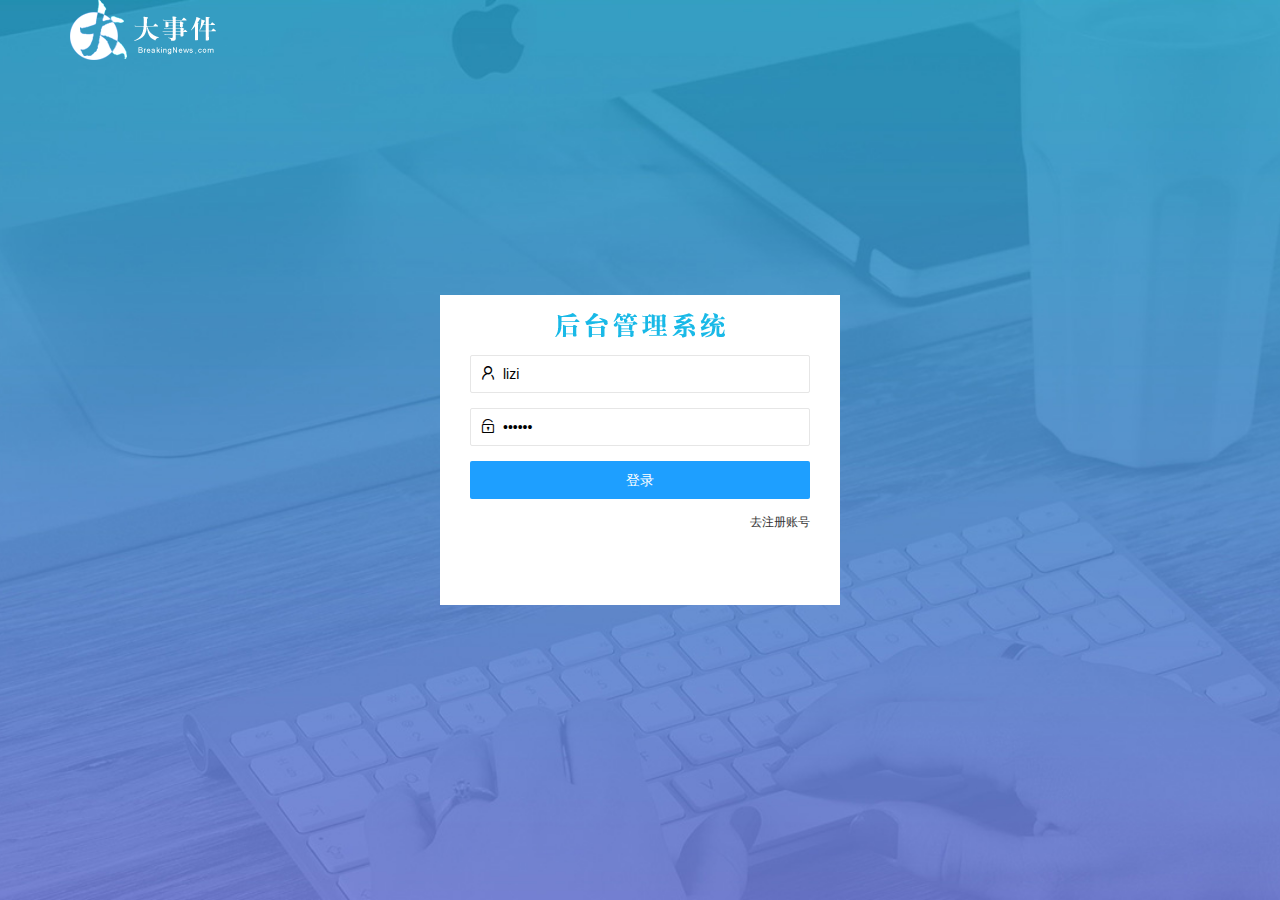
==== commit e1330668: "主页功能完成" ====
--- a/login.html
+++ b/login.html
@@ -27,12 +27,12 @@
                 <!-- 用户名 -->
                 <div class="layui-form-item">
                     <i class="layui-icon layui-icon-username"></i>
-                    <input type="text" name="username" required lay-verify="required" placeholder="请输入用户名" autocomplete="off" class="layui-input">
+                    <input value="lizi" type="text" name="username" required lay-verify="required" placeholder="请输入用户名" autocomplete="off" class="layui-input">
                 </div>
                 <!-- 密码 -->
                 <div class="layui-form-item">
                     <i class="layui-icon layui-icon-password"></i>
-                    <input type="password" name="password" required lay-verify="required|pwd" placeholder="请输入密码" autocomplete="off" class="layui-input">
+                    <input value="123456" type="password" name="password" required lay-verify="required|pwd" placeholder="请输入密码" autocomplete="off" class="layui-input">
                 </div>
                 <!-- 登录按钮 -->
                 <div class="layui-form-item">
